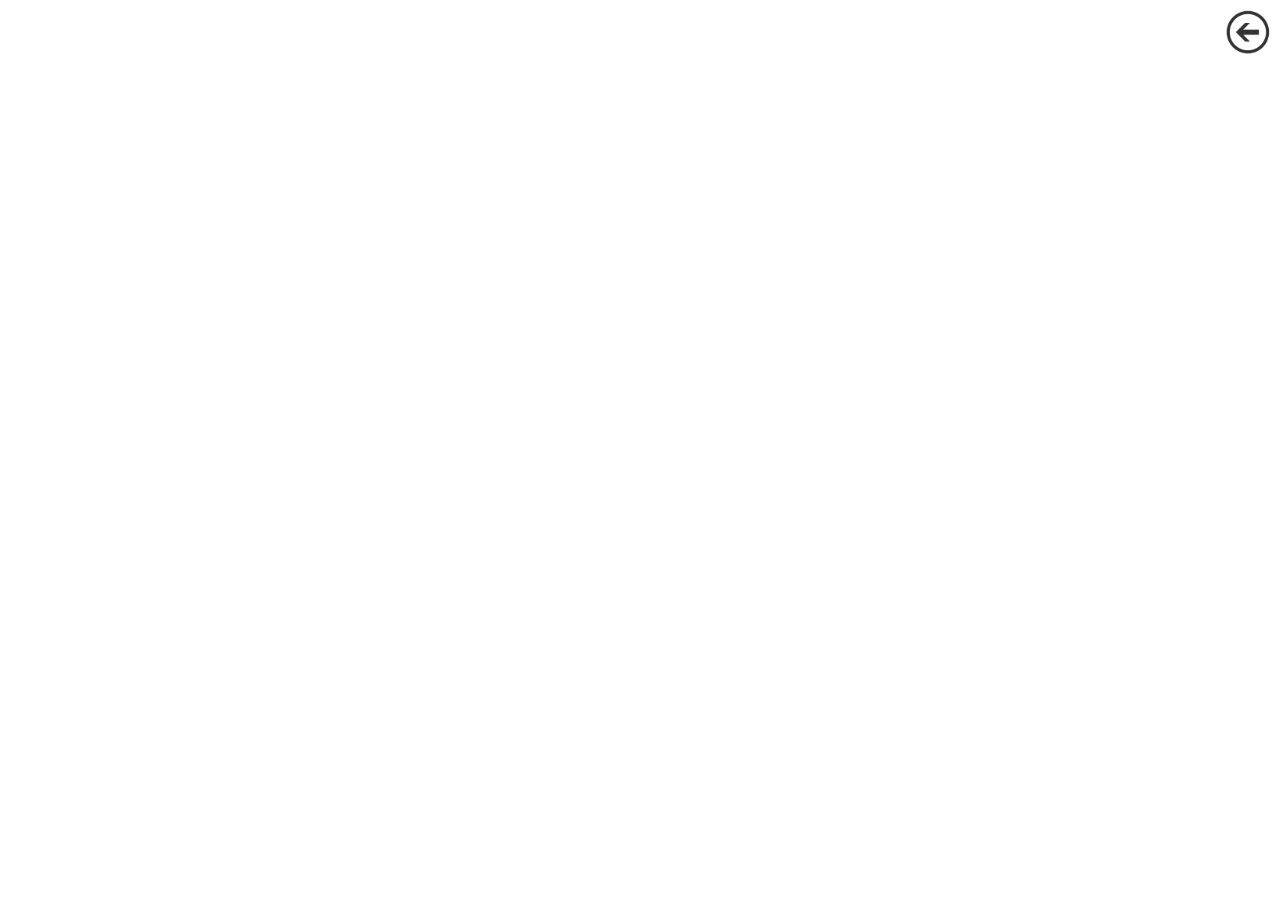
==== index.html @ 461d8842 "Add files via upload" ====
<!--
  KeyShot VR
  (c) Copyright 2012-2014 Luxion ApS - All Rights Reserved.
<<a id="back" href="javascript:history.back();"><img src="images/b1.png" alt="HTML tutorial" style="width:50px;height:50px;border:0;"></a>
-->

<!DOCTYPE html>
<html xmlns='http://www.w3.org/1999/xhtml'>
  <head>
    <meta http-equiv="X-UA-Compatible" content="IE=Edge"/>
    <meta http-equiv="Content-Type" content="text/html; charset=utf-8"/>
    <meta name="viewport" content="width=device-width, initial-scale=0.9, maximum-scale=1">
    <title>KeyShotVR</title>
    <style type="text/css">
      body { *-ms-touch-action: none; }
      
      #back{
margin-top:%;
margin-right:px;
margin-bu:px;
float:right;
z-index:9000;
position: relative;

}
   img {position: relative;
z-index:9;

  }
    </style>
    <script type="text/javascript" src="index/files/KeyShotVR.js"></script>
    <script type="text/javascript">
      var keyshotVR;

      function initKeyShotVR() {
        var nameOfDiv = "KeyShotVR";
        var folderName = "index";
        var viewPortWidth = 1920;
        var viewPortHeight = 1080;
        var backgroundColor = "#FFFFFF";
        var uCount = 108;
        var vCount = 1;
        var uWrap = true;
        var vWrap = false;
        var uMouseSensitivity = 0.2;
        var vMouseSensitivity = 1;
        var uStartIndex = 9;
        var vStartIndex = 0;
        var minZoom = 1;
        var maxZoom = 1;
        var rotationDamping = 0.96;
        var downScaleToBrowser = true;
        var addDownScaleGUIButton = false;
        var downloadOnInteraction = true;
        var imageExtension = "jpg";
        var showLoading = true;
        var loadingIcon = "ks_logo.png"; // Set to empty string for default icon.
        var allowFullscreen = true; // Double-click in desktop browsers for fullscreen.
        var uReverse = false;
        var vReverse = false;
        var hotspots = {};
        
        keyshotVR = new keyshotVR(nameOfDiv,folderName,viewPortWidth,viewPortHeight,backgroundColor,uCount,vCount,uWrap,vWrap,uMouseSensitivity,vMouseSensitivity,uStartIndex,vStartIndex,minZoom,maxZoom,rotationDamping,downScaleToBrowser,addDownScaleGUIButton,downloadOnInteraction,imageExtension,showLoading,loadingIcon,allowFullscreen,uReverse,vReverse,hotspots);
      }

      window.onload = initKeyShotVR;
    </script>
  </head>
  <body oncontextmenu="return false;">
    
   <a id="back" href="javascript:history.back();"><img src="images/b1.png" alt="HTML tutorial" style="width:50px;height:50px;border:0;"></a>
    
    <div id="KeyShotVR"></div>
  </body>
</html>
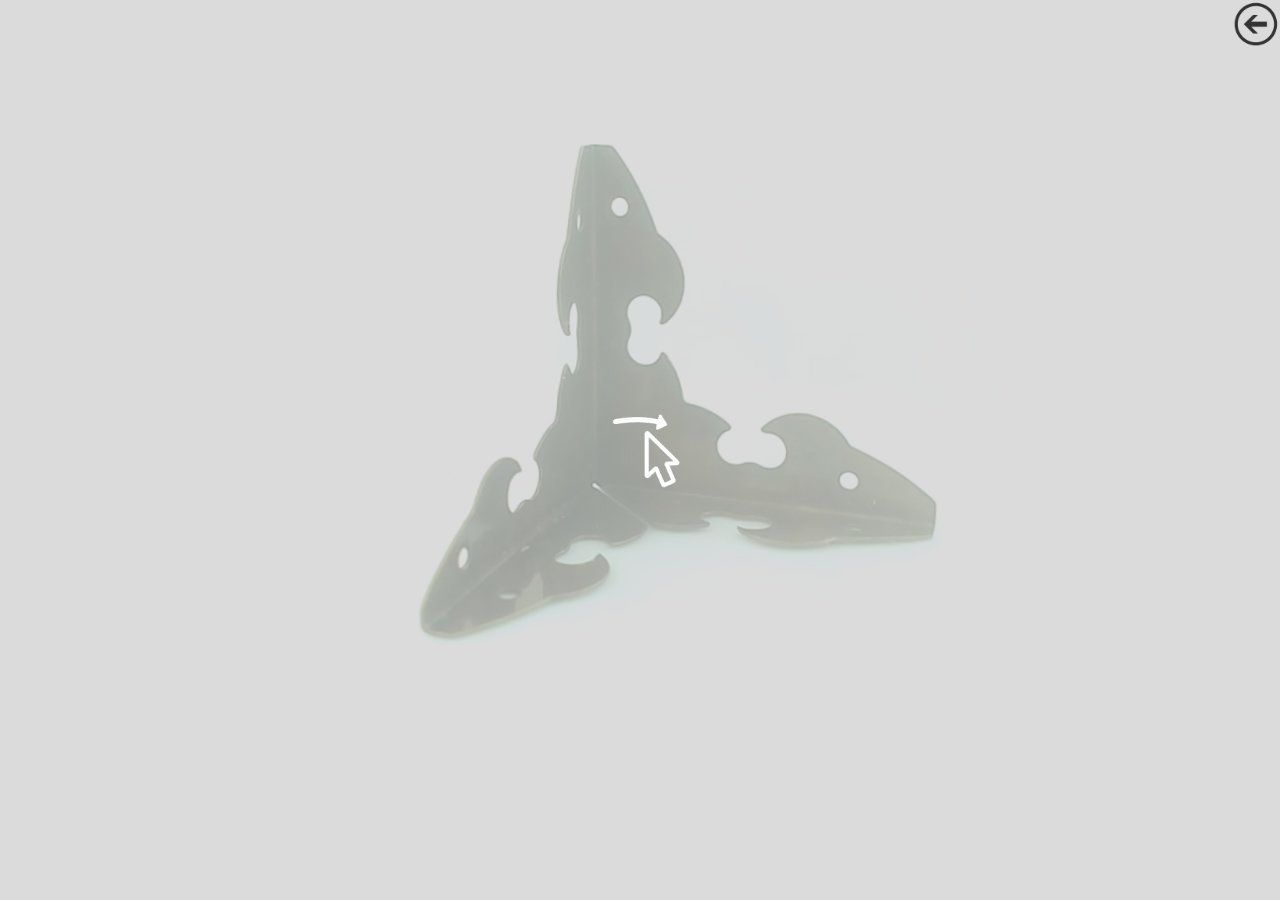
==== commit c17f45c3: "Update index.html" ====
--- a/index.html
+++ b/index.html
@@ -7,6 +7,15 @@
 <!DOCTYPE html>
 <html xmlns='http://www.w3.org/1999/xhtml'>
   <head>
+    <!-- Global site tag (gtag.js) - Google Analytics -->
+<script async src="https://www.googletagmanager.com/gtag/js?id=UA-162806440-1"></script>
+<script>
+  window.dataLayer = window.dataLayer || [];
+  function gtag(){dataLayer.push(arguments);}
+  gtag('js', new Date());
+
+  gtag('config', 'UA-162806440-1');
+</script>
     <meta http-equiv="X-UA-Compatible" content="IE=Edge"/>
     <meta http-equiv="Content-Type" content="text/html; charset=utf-8"/>
     <meta name="viewport" content="width=device-width, initial-scale=0.9, maximum-scale=1">
